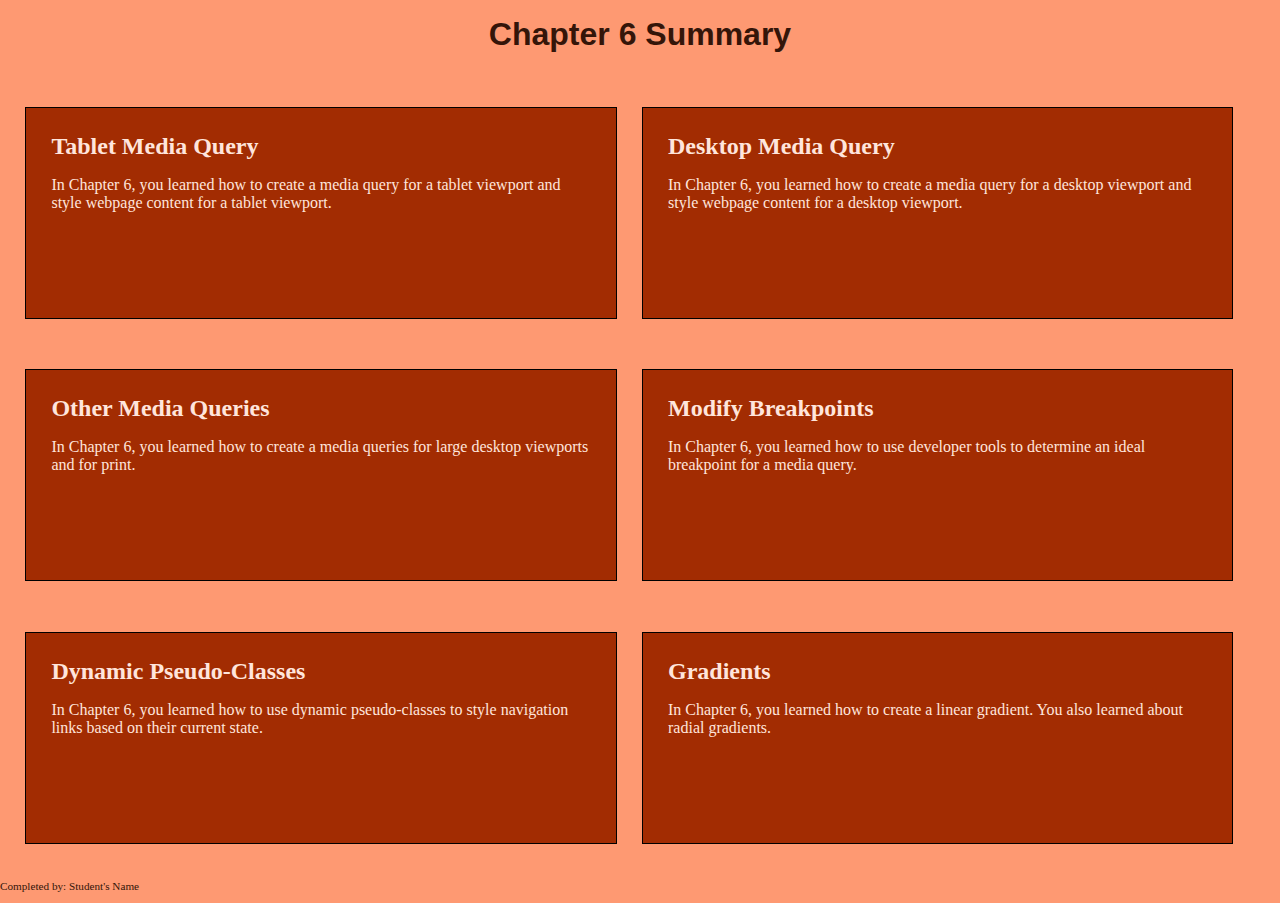
==== Chapter6-AnalyzeApplyExtend/AnalyzeApplyExtend/apply/index.html @ b3158c9e "...." ====
<!DOCTYPE html>
<!-- Christian Morgan, 10/13/22-->
<html lang="en">
<head>
	<title>Chapter 6</title>
	<meta charset="utf-8">
    <link rel="stylesheet" href="css/apply06.css">
	<meta name="viewport" content="width=device-width, initial-scale=1">
</head>
<body>

	<div id="container">

        <!-- Use the header area for the website name or logo -->
        <header>
            <h1>Chapter 6 Summary</h1>
        </header>

        <!-- Use the main area to add the main content of the webpage -->
        <main>

            <article>

                <h2>Tablet Media Query</h2>
                <p>In Chapter 6, you learned how to create a media query for a tablet viewport and style webpage content for a tablet viewport.</p>

            </article>

            <article>

                <h2>Desktop Media Query</h2>
                <p>In Chapter 6, you learned how to create a media query for a desktop viewport and style webpage content for a desktop viewport.</p>

            </article>

            <article>

                <h2>Other Media Queries</h2>
                <p>In Chapter 6, you learned how to create a media queries for large desktop viewports and for print.</p>

            </article>

            <article>

                <h2>Modify Breakpoints</h2>
                <p>In Chapter 6, you learned how to use developer tools to determine an ideal breakpoint for a media query.</p>

            </article>

            <article>

                <h2>Dynamic Pseudo-Classes</h2>
                <p>In Chapter 6, you learned how to use dynamic pseudo-classes to style navigation links based on their current state.</p>

            </article>

            <article>

                <h2>Gradients</h2>
                <p>In Chapter 6, you learned how to create a linear gradient. You also learned about radial gradients.</p>

            </article>

        </main>

        <!-- Use the footer area to add webpage footer content -->
        <footer>
            <p>Completed by: Student's Name</p>
        </footer>

	</div>

</body>
</html>
---- Chapter6-AnalyzeApplyExtend/AnalyzeApplyExtend/apply/css/apply06.css ----
/*
Author:Christian Morgan
Date: 10/13/22
File Name: apply06
*/

/* CSS Reset */
body, header, nav, main, footer, h1, div, article, h2 {
    margin: 0;
    padding: 0;
    border: 0;
}

/* Style rules for body */
body {
	background-color: #fe9972;
}

/* Style rules for mobile viewport */

/* Style rule for the header element */
header {
	font-family: Verdana, Arial, sans-serif;
	margin: 1em;
	text-align: center;
    color: #341509;
}

/* Style rules for the main content  */
main {
    padding: 1%;
}

article {
    background-color: #a22c02;
    color: #ffe5dc;
    padding: 2%;
    margin: 2% 1%;
    border: 1px solid #000;
}

/* Style rule for the footer element */
footer {
	font-size: .70em;
	text-align: center;
    color: #341509;
}

/*Media Query for Tablet Viewport*/

@media screen and (min-width: 481px) {
  article {
        width: 43%;
        float: left;
        height: 160px;
              }
 footer {
      float: left;
  }
}
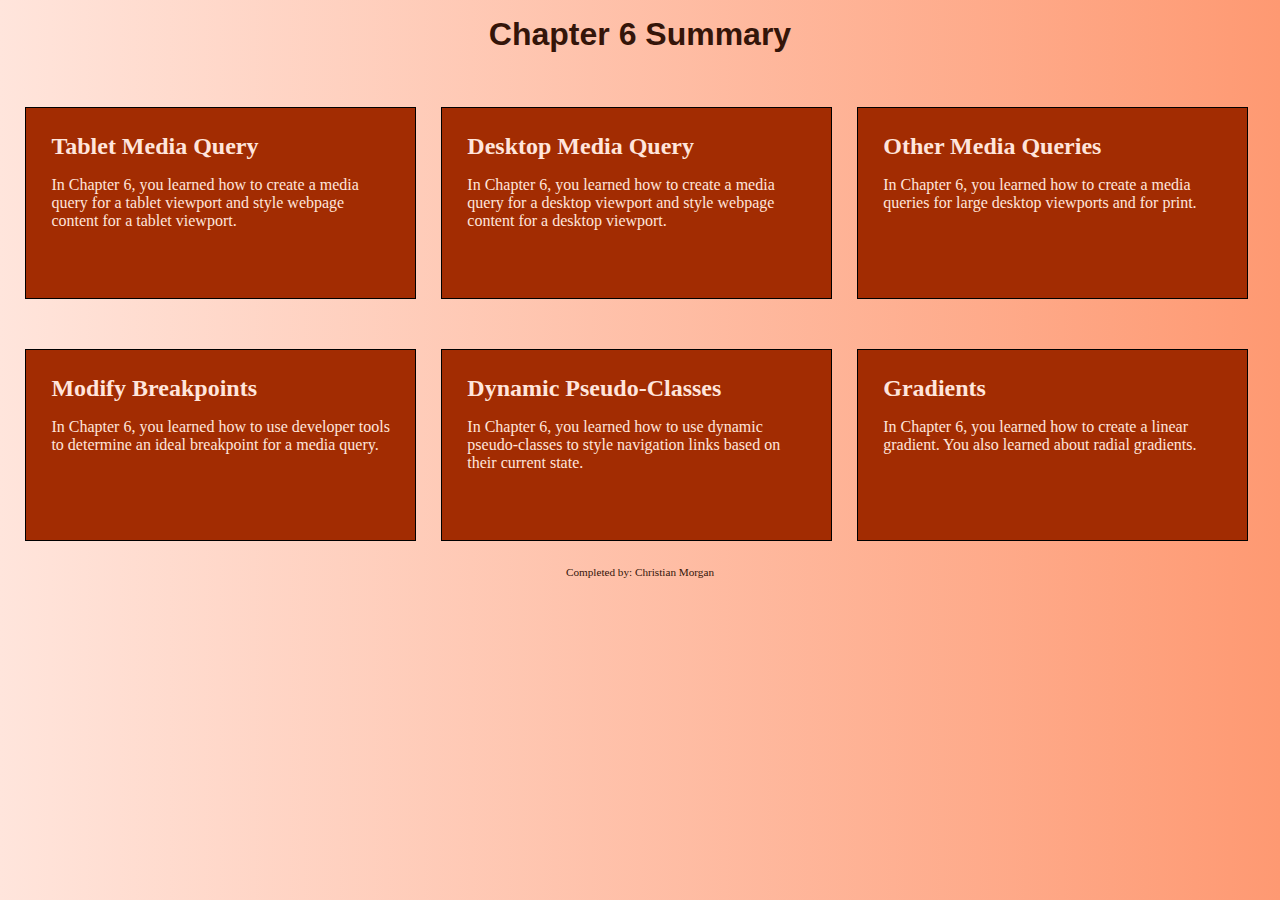
==== commit f597cdde: "done" ====
--- a/Chapter6-AnalyzeApplyExtend/AnalyzeApplyExtend/apply/index.html
+++ b/Chapter6-AnalyzeApplyExtend/AnalyzeApplyExtend/apply/index.html
@@ -65,7 +65,7 @@
 
         <!-- Use the footer area to add webpage footer content -->
         <footer>
-            <p>Completed by: Student's Name</p>
+            <p>Completed by: Christian Morgan</p>
         </footer>
 
 	</div>
--- a/Chapter6-AnalyzeApplyExtend/AnalyzeApplyExtend/apply/css/apply06.css
+++ b/Chapter6-AnalyzeApplyExtend/AnalyzeApplyExtend/apply/css/apply06.css
@@ -13,7 +13,7 @@
 
 /* Style rules for body */
 body {
-	background-color: #fe9972;
+  background: linear-gradient(to left, #fe9972, #ffe5dc)
 }
 
 /* Style rules for mobile viewport */
@@ -54,7 +54,20 @@
         float: left;
         height: 160px;
               }
- footer {
-      float: left;
+    footer {
+      clear: left;
   }
 }
+
+/*Media Query for Desktop Viewport*/
+
+@media screen and (min-width: 900px) {
+  article {
+    width: 27%;
+    height: 140px;
+  }
+  article :hover {
+    background-color: #ffe5dc;
+    color: #a22c02;
+  }
+}
